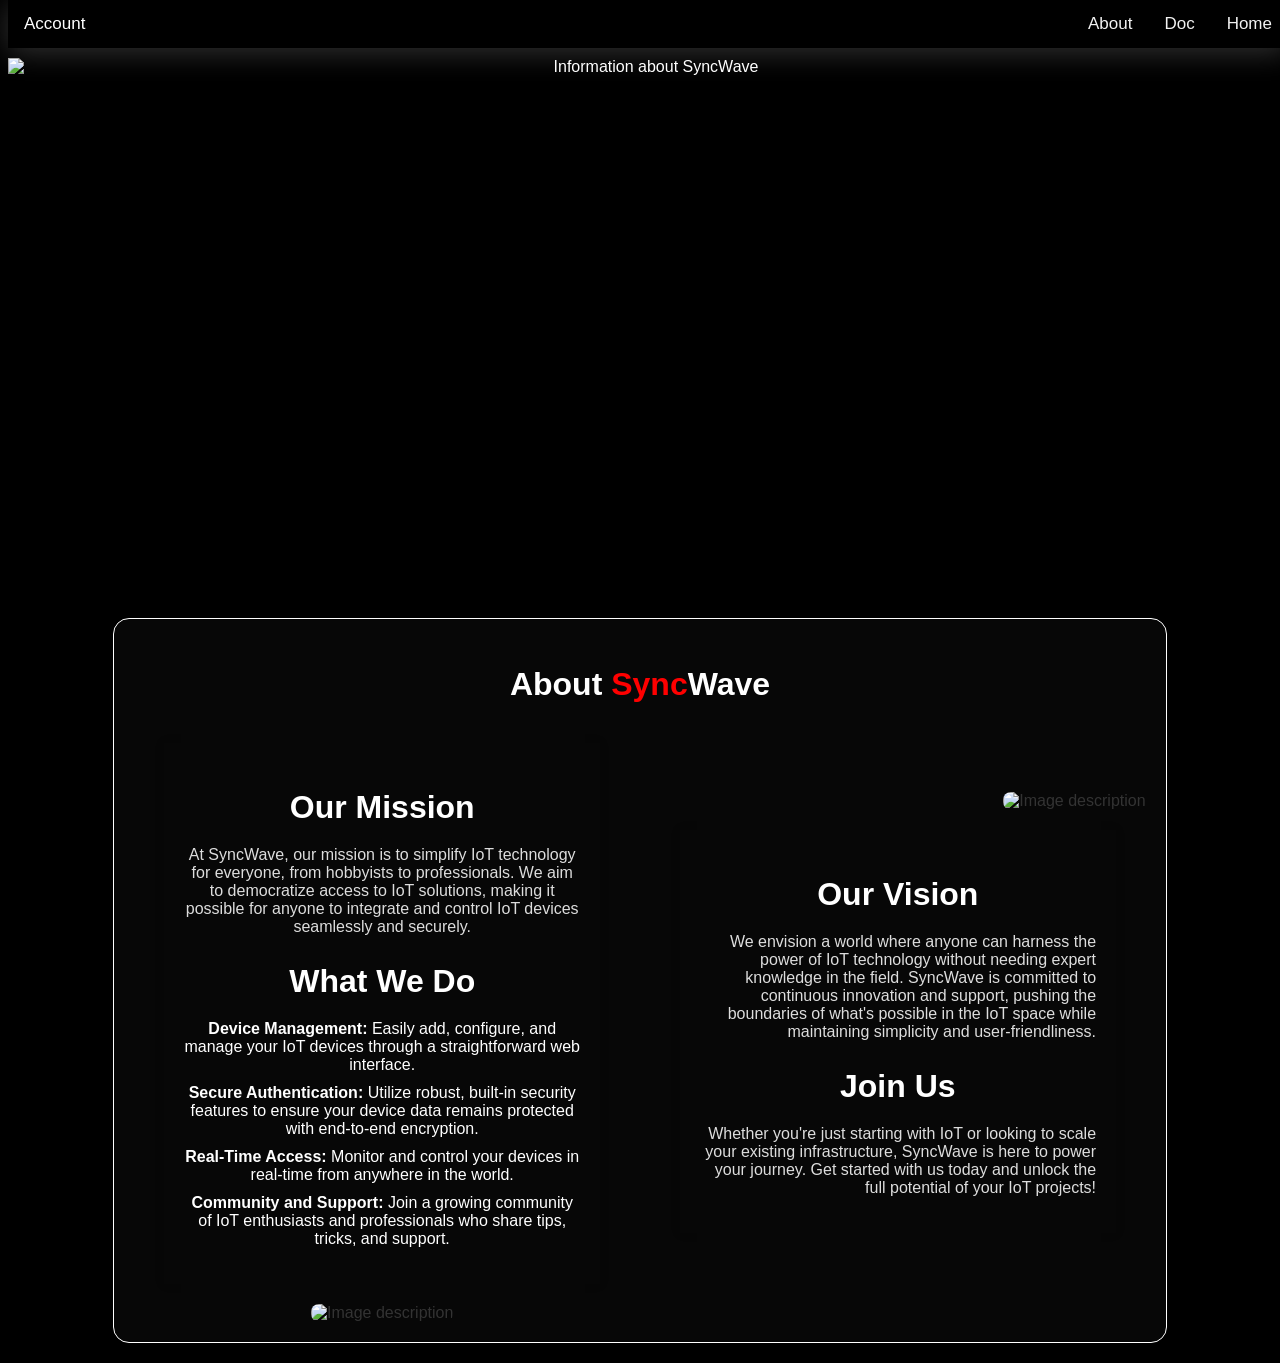
==== index.html @ 1e39dacb "au" ====
<!DOCTYPE html>
<html lang="en">

<head>
    <meta charset="UTF-8">
    <meta http-equiv="X-UA-Compatible" content="IE=edge">
    <meta name="viewport" content="width=device-width, initial-scale=1.0">
    <title>SyncWave Platform</title>
    <link rel="stylesheet" href="styles/home.css">
</head>

<body>
    <div class="red-box">
        <div class="navbar">
            <div class="left-nav">
                <a href="#home">Home</a>
                <a href="#doc">Doc</a>
                <a href="#about">About</a>
            </div>
            <div class="right-nav">
                <div class="dropdown">
                    <button class="dropbtn">Account
                        <span></span>
                        <span></span>
                        <span></span>
                        <span></span>
                    </button>
                    <div class="dropdown-content">
                        <a href="login.html">Sign In</a>
                    </div>
                </div>
            </div>
        </div>
            </div>
    <div class="hero-image">
        <img id="main_im" src="images/bb.webp" alt="Information about SyncWave">
    </div>
    <div id="about" class="section">
        <h2>About <span id="sync">Sync</span><span id="wave">Wave</span></h2>
        <div class="content">
            <div class="left">
                <div class="container">
                    <section>
                        <h2>Our Mission</h2>
                        <p>At SyncWave, our mission is to simplify IoT technology for everyone, from hobbyists to
                            professionals. We aim to democratize access to IoT solutions, making it possible for anyone
                            to integrate and control IoT devices seamlessly and securely.</p>
                    </section>

                    <section>
                        <h2>What We Do</h2>
                        <ul>
                            <li><strong>Device Management:</strong> Easily add, configure, and manage your IoT devices
                                through a straightforward web interface.</li>
                            <li><strong>Secure Authentication:</strong> Utilize robust, built-in security features to
                                ensure your device data remains protected with end-to-end encryption.</li>
                            <li><strong>Real-Time Access:</strong> Monitor and control your devices in real-time from
                                anywhere in the world.</li>
                            <li><strong>Community and Support:</strong> Join a growing community of IoT enthusiasts and
                                professionals who share tips, tricks, and support.</li>
                        </ul>
                    </section>


                </div>
                <img src="images/about_two.webp" alt="Image description" class="about-image">

            </div>

            <div class="right">
                <img src="images/about.webp" alt="Image description" class="about-image">
                <div class="container">
                    <section>
                        <h2>Our Vision</h2>
                        <p>We envision a world where anyone can harness the power of IoT technology without needing
                            expert knowledge in the field. SyncWave is committed to continuous innovation and support,
                            pushing the boundaries of what's possible in the IoT space while maintaining simplicity and
                            user-friendliness.</p>
                    </section>

                    <section>
                        <h2>Join Us</h2>
                        <p>Whether you're just starting with IoT or looking to scale your existing infrastructure,
                            SyncWave is here to power your journey. Get started with us today and unlock the full
                            potential of your IoT projects!</p>
                    </section>
                </div>
            </div>
        </div>

    </div>

</body>


</html>
---- styles/home.css ----
body {
    background-color: black;
}

.navbar {
    overflow: hidden;
    position: absolute;
    top: 0;
    width: 100%;
    z-index: 1000;
    border-radius: 0px 0px 0px 0px;
    border-color: red;
    border-style: hidden;

    box-shadow: 0 4px 30px rgba(255, 255, 255, 0.2);
    backdrop-filter: blur(20px);
    -webkit-backdrop-filter: blur(20px);
}
.navbar h2{
    position: absolute;
    text-align: center;
}
.navbar a,
.dropbtn {
    float: right;
    display: flexbox;
    color: #f2f2f2;
    text-align: center;
    padding: 14px 16px;
    text-decoration: none;
    font-size: 17px;
}

.dropdown {
    float: left;
    overflow: hidden;
}

.dropdown .dropbtn {
    border: none;
    outline: none;
    color: white;
    background-color: inherit;
    /* make dropdown button match navbar */
}

.dropdown-content {
    display: none;
    position: absolute;
    background-color: #f9f9f9;
    min-width: 160px;
    box-shadow: 0px 8px 16px 0px rgba(0, 0, 0, 0.2);
    z-index: 1;
}

.dropdown-content a {
    float: none;
    color: black;
    padding: 12px 16px;
    text-decoration: none;
    display: block;
    text-align: left;
}

.dropdown-content a:hover {
    background-color: #ddd;
}

.dropdown:hover .dropdown-content {
    display: block;
}

.hero-image {
    width: 100%;
    /* Adjust based on your image and design preference */
    background-position: center;
    background-repeat: no-repeat;
    background-size: cover;
    position: relative;
    /* Needed to position text inside the image */
    text-align: center;
    color: white;
}

.section {
    padding: 50px;
    text-align: center;
}

body {
    font-family: Arial, sans-serif;
    padding-top: 50px;
    /* Add padding to avoid content being covered by fixed navbar */
}

/*******************************************************/

.red-box form a {
    position: relative;
    display: inline-block;
    padding: 10px 20px;
    color: hwb(0 1% 4%);
    font-size: 16px;
    text-decoration: none;
    text-transform: uppercase;
    overflow: hidden;
    transition: 0.5s;
    margin-top: 40px;
    letter-spacing: 4px;
}

.red-box a:hover {
    background: hwb(0 1% 4%);
    color: #fff;
    border-radius: 5px;
    box-shadow: 0 0 5px hwb(0 1% 4%), 0 0 25px hwb(0 1% 4%), 0 0 50px hwb(0 1% 4%), 0 0 100px hwb(0 1% 4%);
}

.red-box a span {
    position: absolute;
    display: block;
}

.red-box a span:nth-child(1) {
    top: 0;
    left: -100%;
    width: 100%;
    height: 2px;
    background: linear-gradient(90deg, transparent, hwb(0 1% 4%));
    animation: btn-anim1 1s linear infinite;
}

@keyframes btn-anim1 {
    0% {
        left: -100%;
    }

    50%,
    100% {
        left: 100%;
    }
}

.red-box a span:nth-child(2) {
    top: -100%;
    right: 0;
    width: 2px;
    height: 100%;
    background: linear-gradient(180deg, transparent, hwb(0 1% 4%));
    animation: btn-anim2 1s linear infinite;
    animation-delay: 0.25s;
}

@keyframes btn-anim2 {
    0% {
        top: -100%;
    }

    50%,
    100% {
        top: 100%;
    }
}

.red-box a span:nth-child(3) {
    bottom: 0;
    right: 100%;
    width: 100%;
    height: 2px;
    background: linear-gradient(270deg, transparent, hwb(0 1% 4%));
    animation: btn-anim3 1s linear infinite;
    animation-delay: 0.5s;
}

@keyframes btn-anim3 {
    0% {
        right: -100%;
    }

    50%,
    100% {
        right: 100%;
    }
}

.red-box a span:nth-child(4) {
    bottom: -100%;
    left: 0;
    width: 2px;
    height: 100%;
    background: linear-gradient(360deg, transparent, hwb(0 1% 4%));
    animation: btn-anim4 1s linear infinite;
    animation-delay: 0.75s;
}

@keyframes btn-anim4 {
    0% {
        bottom: -100%;
    }

    50%,
    100% {
        bottom: 100%;
    }
}

.hero-image {
    width: 100vw;
    /* Full viewport width */
    height: 60vh;
    /* Full viewport height */
    overflow: hidden;
    /* Ensures no horizontal scrollbars due to image overflow */
    background-image: url("bb.jpg");
    object-fit: fill;
}

#main_im {
    position: absolute;
    left: 50%;
    /* Position image in the center */
    transform: translateX(-50%);
    /* Adjust to center image */
    min-width: 100%;
    /* Ensure the image covers the entire container */
    min-height: 100%;
    /* Ensure the image covers the entire container */
    object-fit: cover;
    /* Scale the image while maintaining aspect ratio */
}


.section {
    background-color: #fff;
    color: #333;
    padding: 20px;
    box-shadow: 0 0 10px rgba(0, 0, 0, 0.1);
    width: 80%;
    margin: 20px auto;
    border-radius: 8px;
    /* From https://css.glass */
    background: rgba(18, 18, 18, 0.44);
    border-radius: 16px;
    box-shadow: 0 4px 30px rgba(0, 0, 0, 0.1);
    backdrop-filter: blur(11.9px);
    -webkit-backdrop-filter: blur(11.9px);
    border: 1px solid rgba(18, 18, 18, 0.3);
    border-color: white;
}

.section h2 {
    color: white;
    text-align: center;
    margin-bottom: 20px;
    font-size: 2em;
}

.section p {
    color: #ddd;
}

.content {
    display: flex;
    justify-content: space-between;
    align-items: center;


}

.left {
    width: 50%;
    padding-right: 20px;
}

.right {
    width: 50%;
    text-align: right;
}

.about-image {
    width: 100%;
    height: auto;
    border-radius: 8px;
}



.container {
    width: 80%;
    margin: 20px auto;
    padding: 20px;
    box-shadow: 0 0 10px rgba(0, 0, 0, 0.1);
}

h1,
h2 {
    color: red;
}

ul {
    list-style-type: none;
    color: white;
    padding: 0;
}




li {
    margin-bottom: 10px;
}

p,
li {
    font-size: 16px;
}

#sync {
    color: red;
}
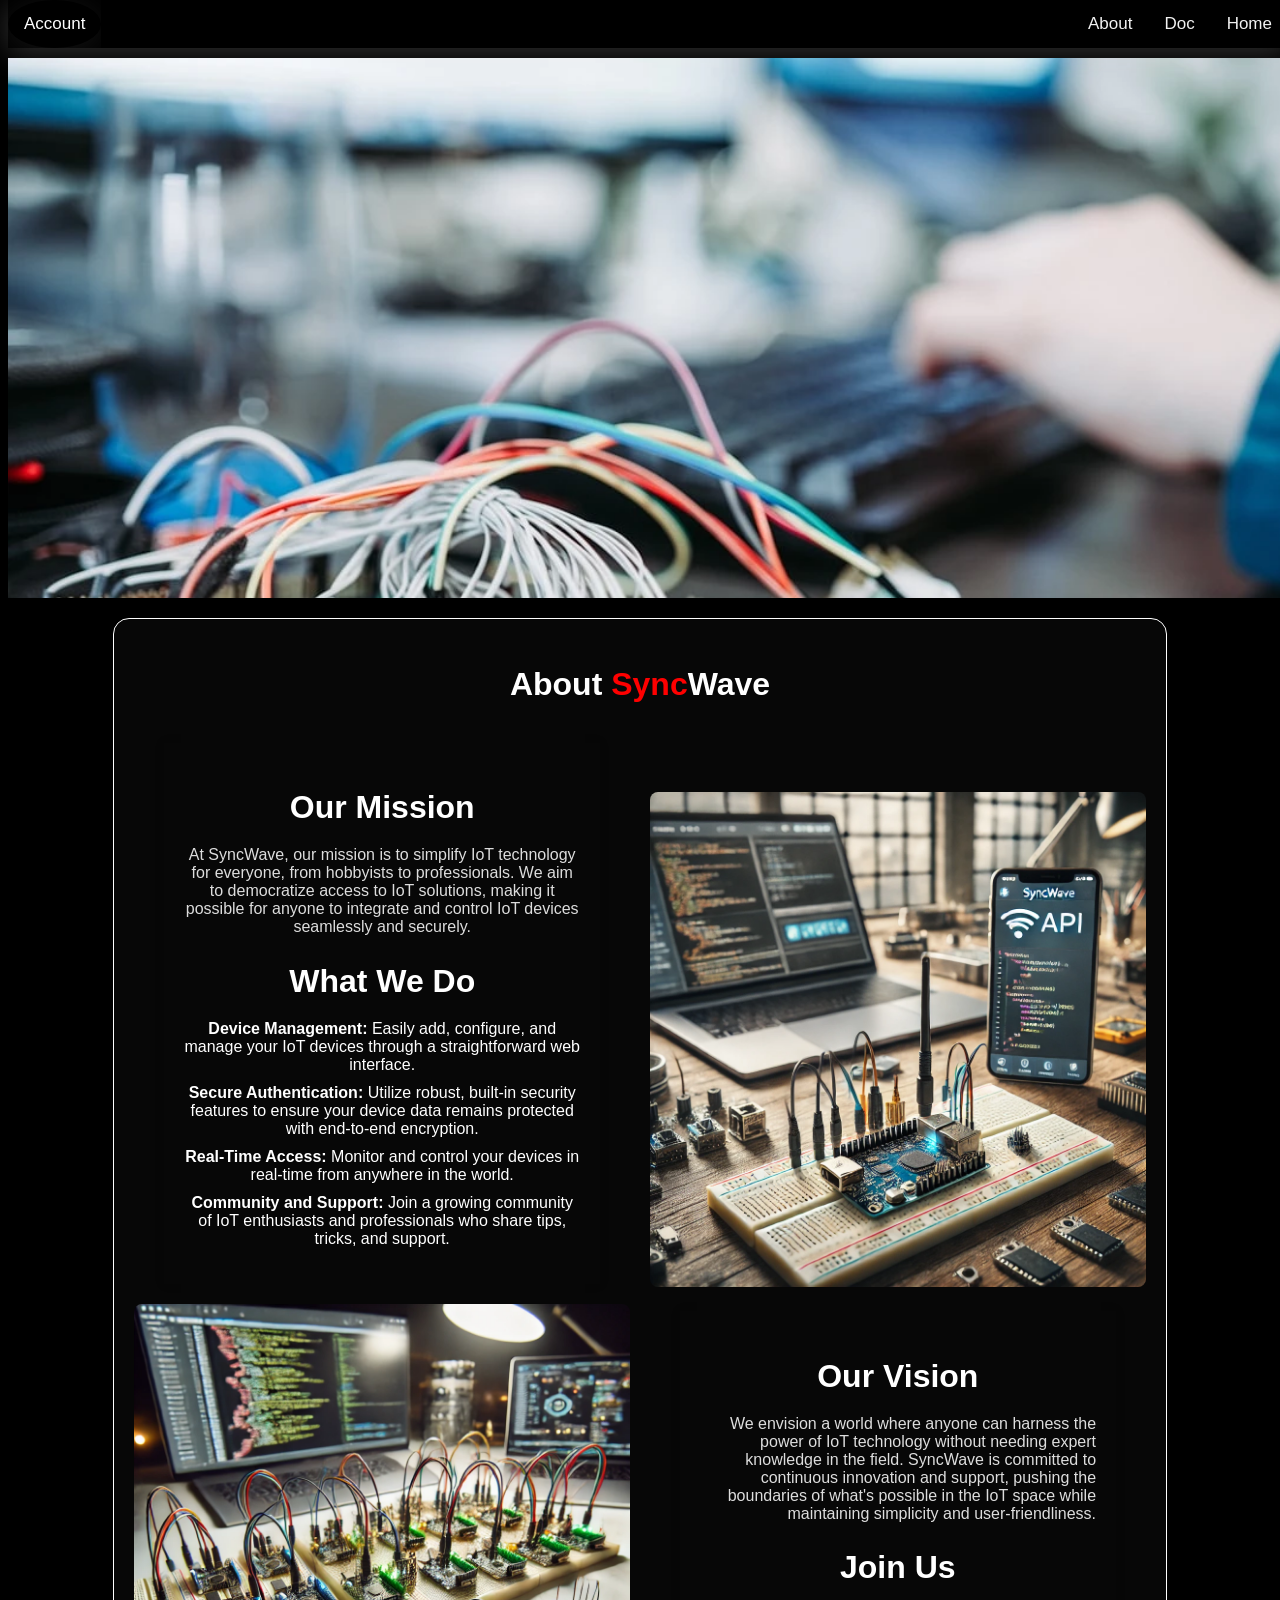
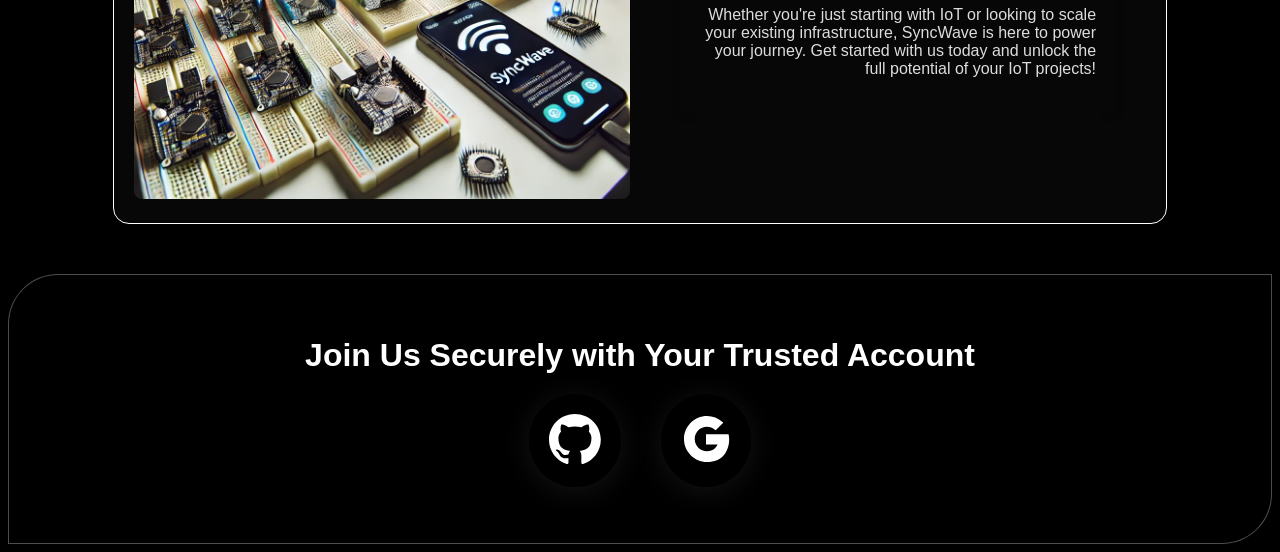
==== commit c096e170: "au" ====
--- a/index.html
+++ b/index.html
@@ -31,7 +31,7 @@
                 </div>
             </div>
         </div>
-            </div>
+    </div>
     <div class="hero-image">
         <img id="main_im" src="images/bb.webp" alt="Information about SyncWave">
     </div>
@@ -90,6 +90,33 @@
 
     </div>
 
+
+    <div class="sign_form">
+        
+            <h1>Join Us Securely with Your Trusted Account</h1>
+            <p>
+
+                <button>
+                    <a href="https://ywfewndneydophylbdvi.supabase.co/auth/v1/authorize?provider=github">
+                        <img src="images/github-mark.svg" alt="GitHub Logo" class="icon_logo">
+                    </a>
+                </button>
+                <button>
+                    <a href="https://ywfewndneydophylbdvi.supabase.co/auth/v1/authorize?provider=google">
+                        <img src="images/icons8-google-500.svg" alt="Google Logo" class="icon_logo">
+                    </a>
+                </button>
+	<!-- NOT YET 
+                <button>
+                    <a href="https://ywfewndneydophylbdvi.supabase.co/auth/v1/authorize?provider=mirosoft">
+                        <img src="images/icons8-microsoft-500.svg" alt="Google Logo" class="icon_logo">
+                    </a>
+                </button>
+	-->            
+	</p>
+
+        
+    </div>
 </body>
 
 
--- a/styles/home.css
+++ b/styles/home.css
@@ -16,10 +16,12 @@
     backdrop-filter: blur(20px);
     -webkit-backdrop-filter: blur(20px);
 }
-.navbar h2{
-    position: absolute;
-    text-align: center;
-}
+
+.navbar h2 {
+    position: absolute;
+    text-align: center;
+}
+
 .navbar a,
 .dropbtn {
     float: right;
@@ -41,7 +43,7 @@
     outline: none;
     color: white;
     background-color: inherit;
-    /* make dropdown button match navbar */
+
 }
 
 .dropdown-content {
@@ -72,12 +74,10 @@
 
 .hero-image {
     width: 100%;
-    /* Adjust based on your image and design preference */
     background-position: center;
     background-repeat: no-repeat;
     background-size: cover;
     position: relative;
-    /* Needed to position text inside the image */
     text-align: center;
     color: white;
 }
@@ -90,12 +90,10 @@
 body {
     font-family: Arial, sans-serif;
     padding-top: 50px;
-    /* Add padding to avoid content being covered by fixed navbar */
-}
-
-/*******************************************************/
-
-.red-box form a {
+
+}
+
+** .red-box form a {
     position: relative;
     display: inline-block;
     padding: 10px 20px;
@@ -206,11 +204,8 @@
 
 .hero-image {
     width: 100vw;
-    /* Full viewport width */
     height: 60vh;
-    /* Full viewport height */
     overflow: hidden;
-    /* Ensures no horizontal scrollbars due to image overflow */
     background-image: url("bb.jpg");
     object-fit: fill;
 }
@@ -218,15 +213,11 @@
 #main_im {
     position: absolute;
     left: 50%;
-    /* Position image in the center */
     transform: translateX(-50%);
-    /* Adjust to center image */
     min-width: 100%;
-    /* Ensure the image covers the entire container */
     min-height: 100%;
-    /* Ensure the image covers the entire container */
     object-fit: cover;
-    /* Scale the image while maintaining aspect ratio */
+
 }
 
 
@@ -238,7 +229,6 @@
     width: 80%;
     margin: 20px auto;
     border-radius: 8px;
-    /* From https://css.glass */
     background: rgba(18, 18, 18, 0.44);
     border-radius: 16px;
     box-shadow: 0 4px 30px rgba(0, 0, 0, 0.1);
@@ -317,4 +307,60 @@
 
 #sync {
     color: red;
+}
+
+
+
+
+
+
+.sign_form {
+    position: relative;
+    text-align: center;
+    background: rgba(0, 0, 0, 0.11);
+    padding: 40px;
+    border-radius: 50px 0px 50px 0px;
+    box-shadow: 0 4px 30px rgba(0, 0, 0, 0.1);
+    backdrop-filter: blur(10px);
+    -webkit-backdrop-filter: blur(20px);
+    border: 1px solid rgba(88, 88, 88, 0.88);
+    margin-top: 50px;
+
+}
+
+.sign_form h1 {
+    color: #fff;
+    margin-bottom: 20px;
+}
+
+.sign_form p {
+    display: flex;
+    justify-content: center;
+    gap: 40px;
+}
+
+
+button {
+    background: none;
+    border: none;
+    cursor: pointer;
+    filter: invert(44%) sepia(70%) saturate(0%) hue-rotate(86deg) brightness(500%) contrast(119%);
+    padding: 20px;
+    border-radius: 50%;
+    box-shadow: 0 4px 30px rgba(255, 255, 255, 0.08);
+    transition: all 0.3s ease;
+}
+
+button :hover {
+    cursor: hand;
+}
+
+.icon_logo {
+    height: 50px;
+    width: auto;
+}
+
+.sign_form span {
+    position: absolute;
+    display: block;
 }
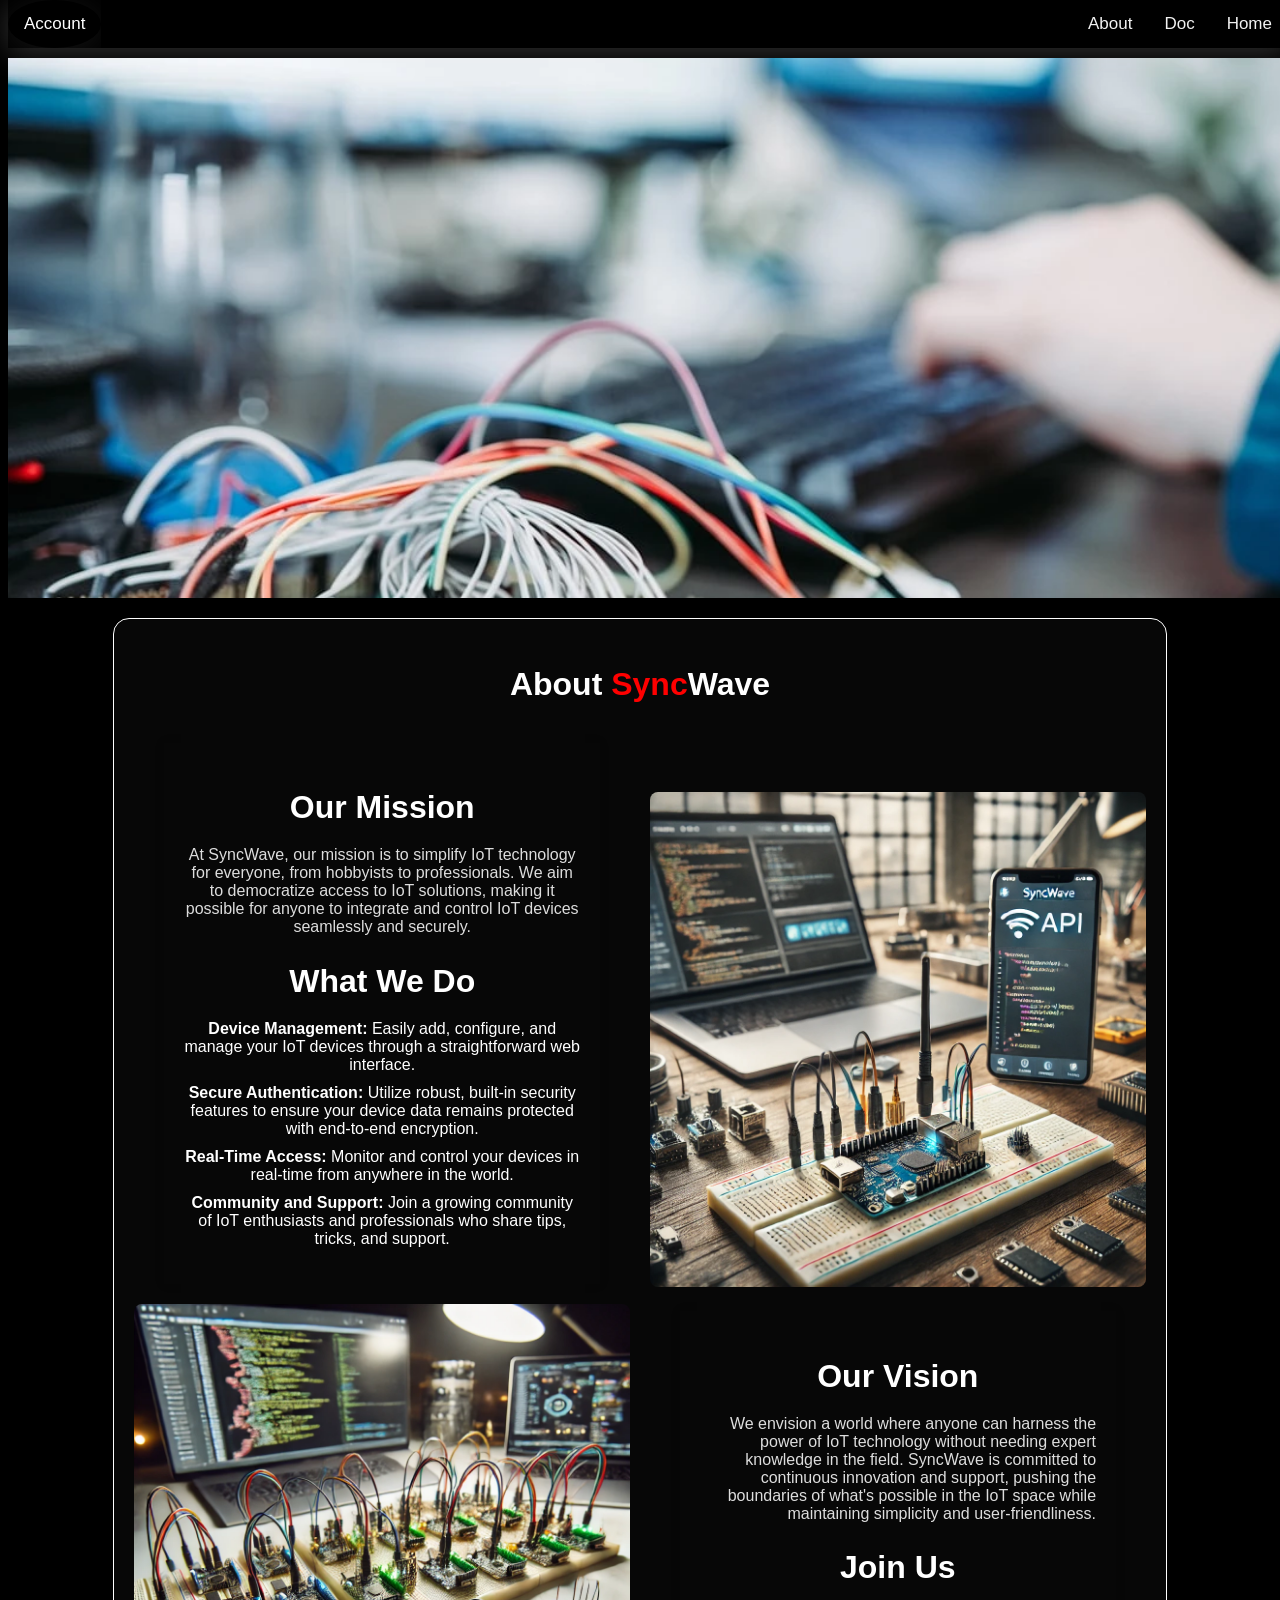
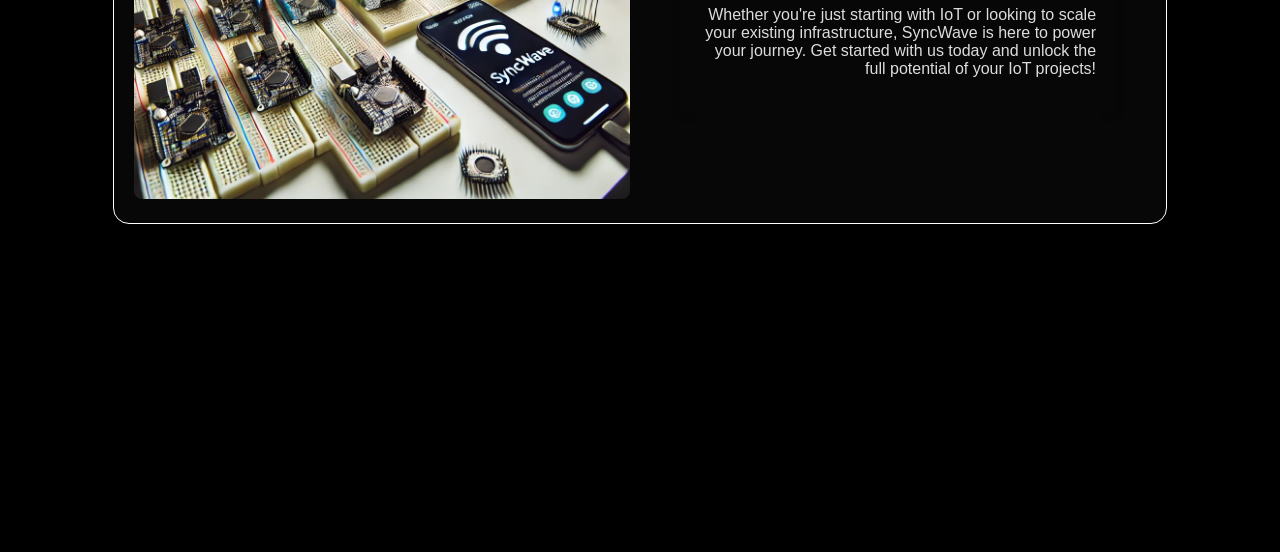
==== commit 03c2c573: "au" ====
--- a/index.html
+++ b/index.html
@@ -26,7 +26,7 @@
                         <span></span>
                     </button>
                     <div class="dropdown-content">
-                        <a href="login.html">Sign In</a>
+                        <a href="#sign_form_id">Sign In</a>
                     </div>
                 </div>
             </div>
@@ -91,31 +91,31 @@
     </div>
 
 
-    <div class="sign_form">
-        
-            <h1>Join Us Securely with Your Trusted Account</h1>
-            <p>
+    <div class="sign_form" id="sign_form_id">
 
-                <button>
-                    <a href="https://ywfewndneydophylbdvi.supabase.co/auth/v1/authorize?provider=github">
-                        <img src="images/github-mark.svg" alt="GitHub Logo" class="icon_logo">
-                    </a>
-                </button>
-                <button>
-                    <a href="https://ywfewndneydophylbdvi.supabase.co/auth/v1/authorize?provider=google">
-                        <img src="images/icons8-google-500.svg" alt="Google Logo" class="icon_logo">
-                    </a>
-                </button>
-	<!-- NOT YET 
+        <h1>Join Us Securely with Your Trusted Account</h1>
+        <p>
+
+            <button>
+                <a href="https://ywfewndneydophylbdvi.supabase.co/auth/v1/authorize?provider=github">
+                    <img src="images/github-mark.svg" alt="GitHub Logo" class="icon_logo">
+                </a>
+            </button>
+            <button>
+                <a href="https://ywfewndneydophylbdvi.supabase.co/auth/v1/authorize?provider=google">
+                    <img src="images/icons8-google-500.svg" alt="Google Logo" class="icon_logo">
+                </a>
+            </button>
+            <!-- NOT YET 
                 <button>
                     <a href="https://ywfewndneydophylbdvi.supabase.co/auth/v1/authorize?provider=mirosoft">
                         <img src="images/icons8-microsoft-500.svg" alt="Google Logo" class="icon_logo">
                     </a>
                 </button>
-	-->            
-	</p>
+	-->
+        </p>
 
-        
+
     </div>
 </body>
 
--- a/styles/home.css
+++ b/styles/home.css
@@ -319,7 +319,7 @@
     text-align: center;
     background: rgba(0, 0, 0, 0.11);
     padding: 40px;
-    border-radius: 50px 0px 50px 0px;
+    border-radius: 50px 50px 0px 0px;
     box-shadow: 0 4px 30px rgba(0, 0, 0, 0.1);
     backdrop-filter: blur(10px);
     -webkit-backdrop-filter: blur(20px);
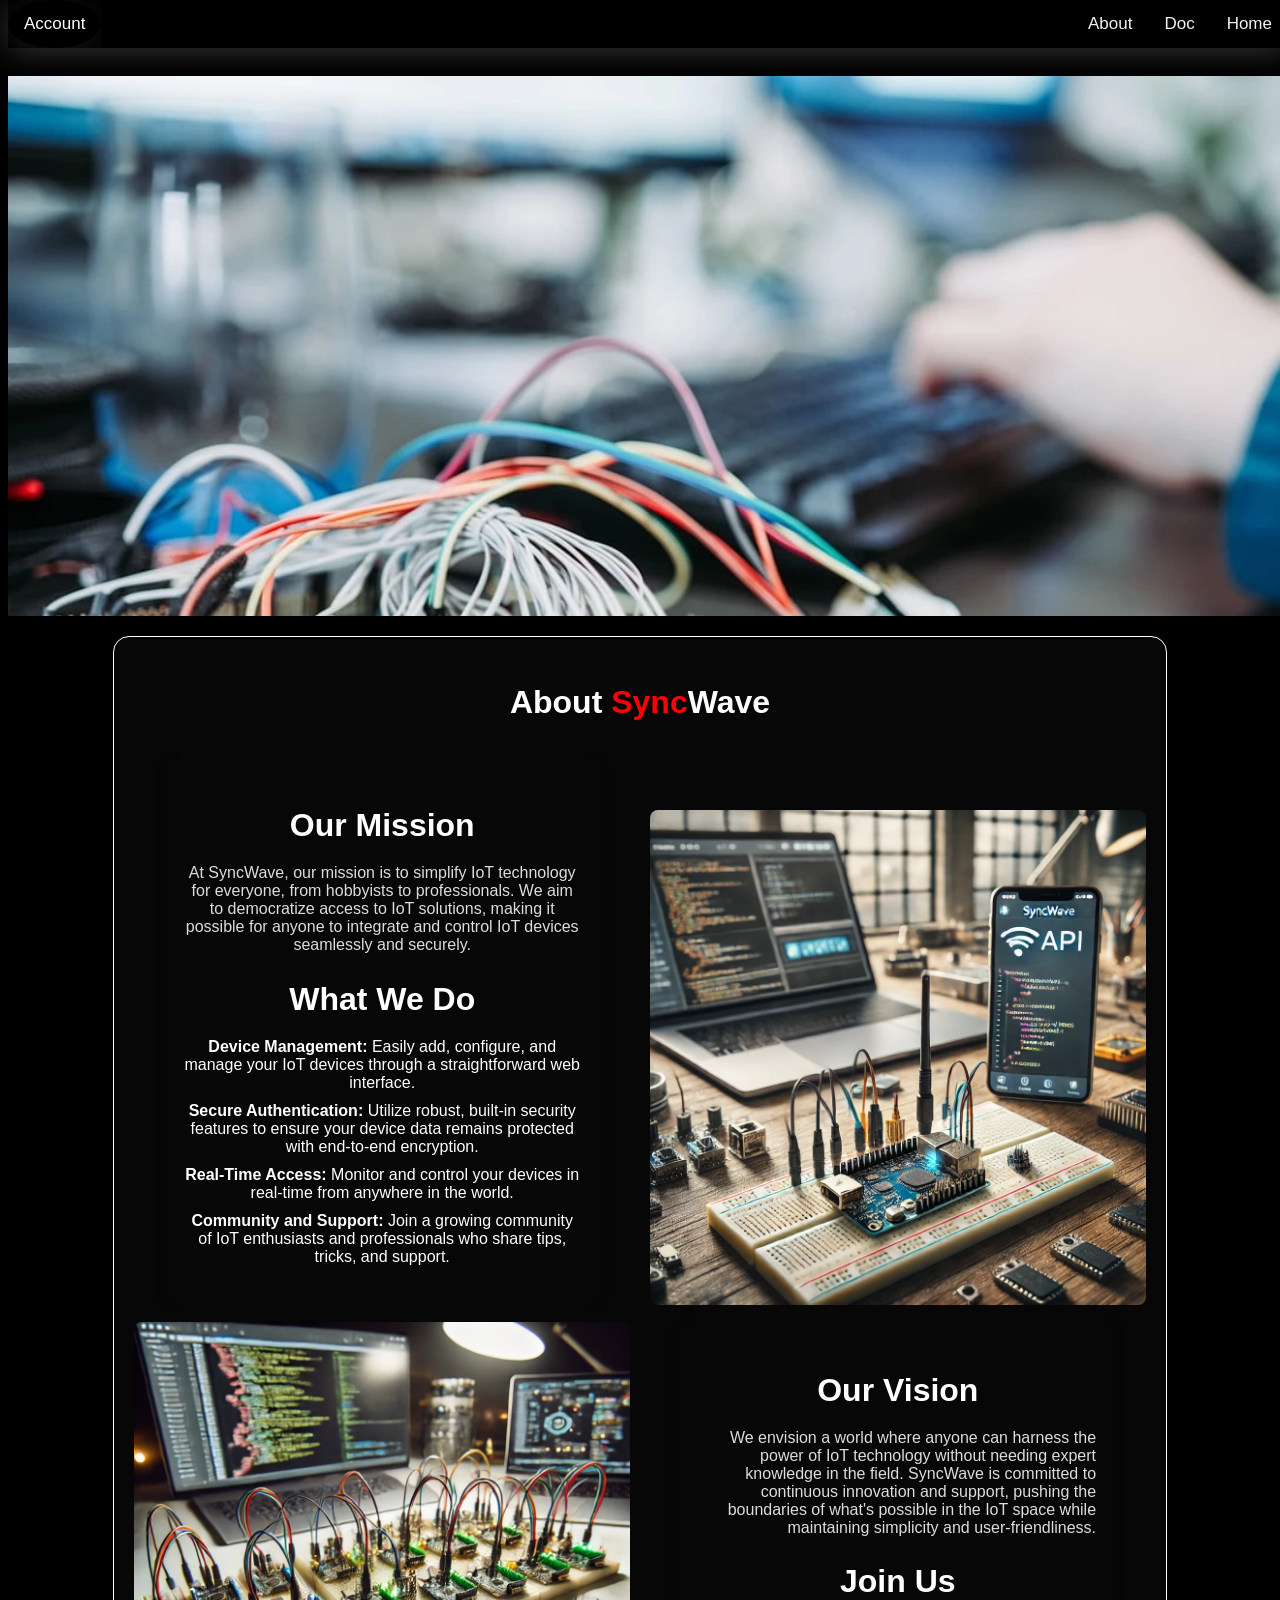
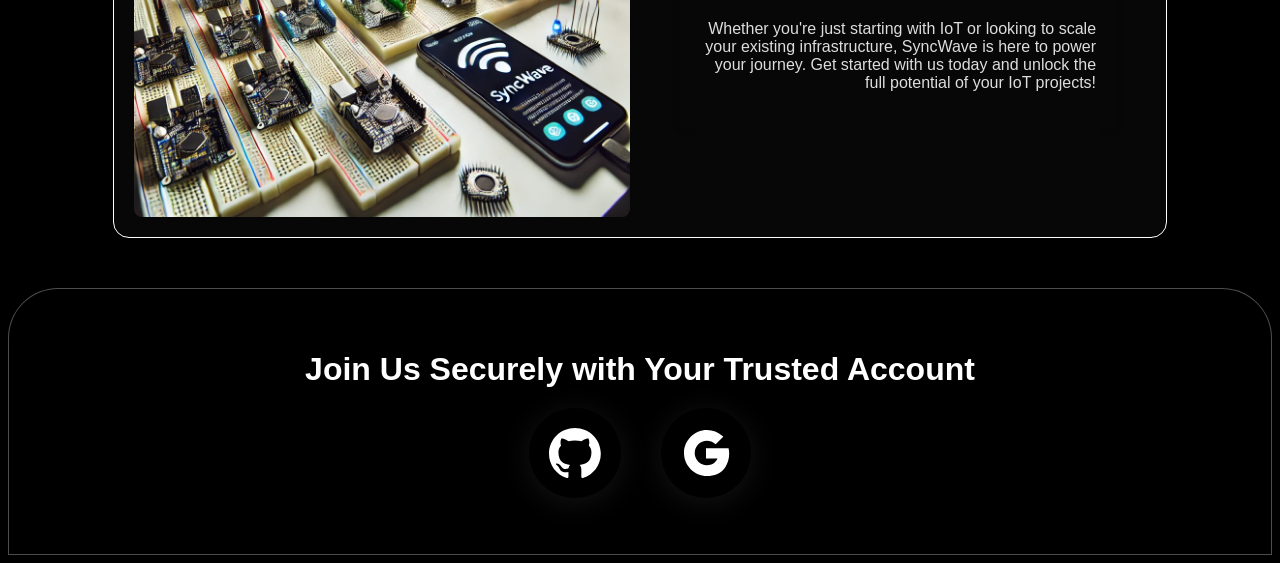
==== commit fc9fd214: "au" ====
--- a/index.html
+++ b/index.html
@@ -1,4 +1,4 @@
-<!DOCTYPE html>
+\<!DOCTYPE html>
 <html lang="en">
 
 <head>
@@ -7,6 +7,33 @@
     <meta name="viewport" content="width=device-width, initial-scale=1.0">
     <title>SyncWave Platform</title>
     <link rel="stylesheet" href="styles/home.css">
+
+ <script>
+        window.onload = function() {
+            const hash = window.location.hash.substring(1);
+            const params = new URLSearchParams(hash);
+            const access_token = params.get("access_token");
+
+            if (access_token) {
+                fetch('http://your-django-backend-url/validate-token/', {
+                    method: 'POST',
+                    headers: {
+                        'Content-Type': 'application/json'
+                    },
+                    body: JSON.stringify({ access_token: access_token })
+                }).then(response => response.json())
+                  .then(data => {
+                      console.log(data);
+                      if (data.message) {
+                          document.body.innerHTML = `<h1>${data.message}</h1>`;
+                      } else if (data.error) {
+                          document.body.innerHTML = `<h1>Error: ${data.error}</h1>`;
+                      }
+                  })
+                  .catch(error => console.error('Error:', error));
+            }
+        };
+    </script>
 </head>
 
 <body>
@@ -120,4 +147,4 @@
 </body>
 
 
-</html>+</html>
